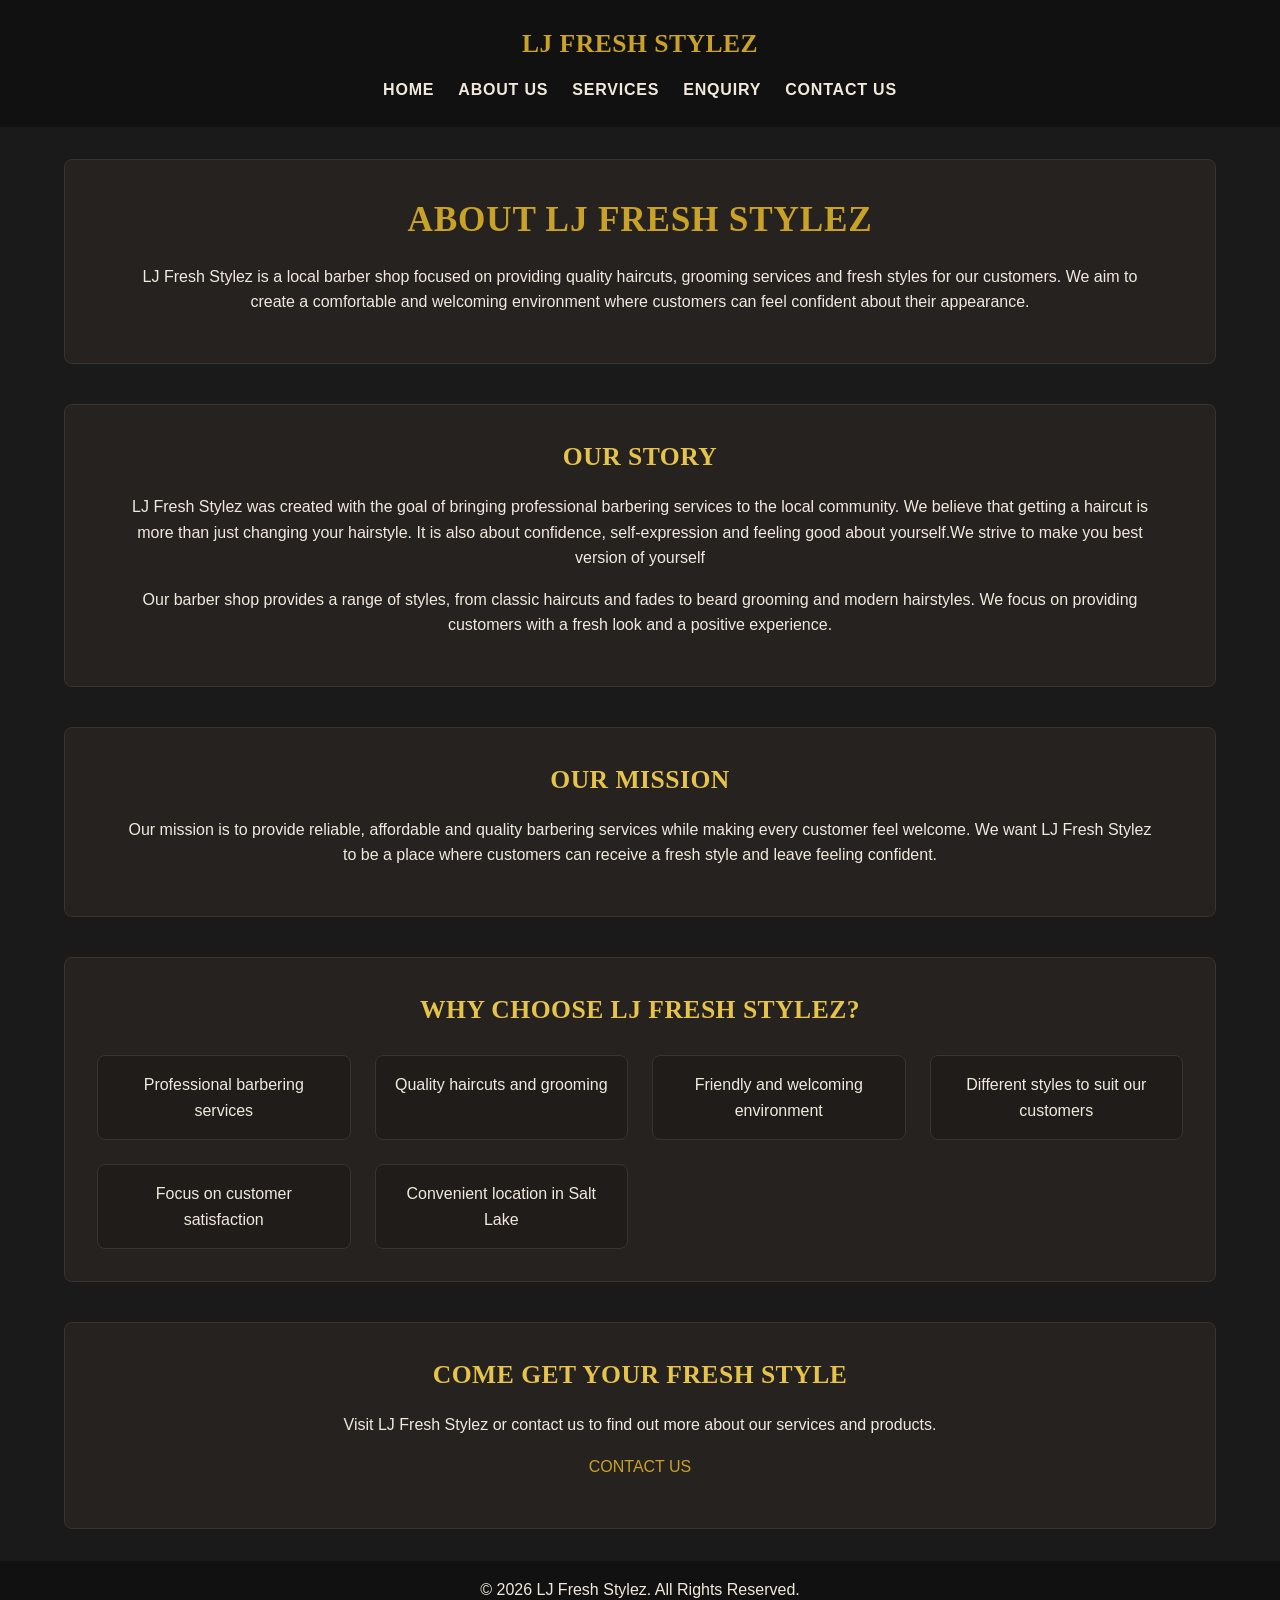
==== pages/about.html @ 86e0bdd3 "fix of small caps fix of bug" ====
<!DOCTYPE html>
<html lang="en">

<head>
    <meta charset="UTF-8">
    <meta name="viewport" content="width=device-width, initial-scale=1.0">
    <title>LJ FRESH STYLEZ | ABOUT US</title>

   <link rel="stylesheet" href="../css/style.css">
</head>

<body>

    <header>

        <!-- Business Name -->
        <h2>LJ FRESH STYLEZ</h2>

        <!-- Navigation links -->
    <nav>

            <a href="../index.html">HOME</a>
            <a href="about.html">ABOUT US</a>
            <a href="services.html">SERVICES</a>
            <a href="enquiry.html">ENQUIRY</a>
            <a href="contact.html">CONTACT US</a>

        </nav>
    </header>

    <!-- Main section -->
    <main>

        <!-- About Introduction -->
        <section>

            <h1>
                ABOUT LJ FRESH STYLEZ
            </h1>

            <p>
                LJ Fresh Stylez is a local barber shop focused on providing
                quality haircuts, grooming services and fresh styles for our
                customers. We aim to create a comfortable and welcoming
                environment where customers can feel confident about their
                appearance.
            </p>

        </section>

        <!-- Our Story -->
        <section>

            <h2>OUR STORY</h2>

            <p>
                LJ Fresh Stylez was created with the goal of bringing
                professional barbering services to the local community.
                We believe that getting a haircut is more than just changing
                your hairstyle. It is also about confidence, self-expression
                and feeling good about yourself.We strive to make you best version of yourself
            </p>

            <p>
                Our barber shop provides a range of styles, from classic
                haircuts and fades to beard grooming and modern hairstyles.
                We focus on providing customers with a fresh look and a
                positive experience.
            </p>

        </section>

        <!-- Our Mission -->
        <section>

            <h2>OUR MISSION</h2>

            <p>
                Our mission is to provide reliable, affordable and quality
                barbering services while making every customer feel welcome.
                We want LJ Fresh Stylez to be a place where customers can
                receive a fresh style and leave feeling confident.
            </p>

        </section>

        <!-- Why Choose Us -->
        <section>

            <h2>WHY CHOOSE LJ FRESH STYLEZ?</h2>

            <ul>
                <li>Professional barbering services</li>
                <li>Quality haircuts and grooming</li>
                <li>Friendly and welcoming environment</li>
                <li>Different styles to suit our customers</li>
                <li>Focus on customer satisfaction</li>
                <li>Convenient location in Salt Lake</li>
            </ul>

        </section>

        <!-- Call to Action -->
        <section>

            <h2>
                COME GET YOUR FRESH STYLE
            </h2>

            <p style="text-align: center;">
                Visit LJ Fresh Stylez or contact us to find out more about
                our services and products.
            </p>

            <p style="text-align: center;">
                <a href="./contact.html">
                    CONTACT US
                </a>
            </p>

        </section>

    </main>

    <!-- Footer -->
    <footer>

        <p>
            &copy; 2026 LJ Fresh Stylez. All Rights Reserved.
        </p>

    </footer>

</body>

</html>
---- css/style.css ----
/* Reset default browser spacing and box model so layout stays predictable */
* {
    box-sizing: border-box;
    margin: 0;
    padding: 0;
}

/* Base font, text colour and background for the whole site */
body {
    font-family: 'Segoe UI', Verdana, sans-serif;
    color: #f1e9dc;
    background-color: #1a1a1a;
    line-height: 1.6;
}

/* Keep images from overflowing their container and scale proportionally */
img {
    max-width: 100%;
    height: auto;
    display: block;
}

/* Remove default link styling and set brand colours */
a {
    text-decoration: none;
    color: #c9a227;
}

/* Change link colour on hover/focus for interactivity */
a:hover,
a:focus {
    color: #e6c34a;
    text-decoration: underline;
}


h1 {
    color: #c9a227;
    text-transform: capitalize;
    font-family: 'Times New Roman', Times, serif;
    text-align: center;
    font-size: 2.2rem;
    letter-spacing: 0.05rem;
    margin-bottom: 1rem;
}
 
/* Style section subheadings, slightly softer gold than h1 */
h2 {
    font-family: 'Times New Roman', Times, serif;
    color: #e6c34a;
    text-align: center;
    font-size: 1.6rem;
    letter-spacing: 0.03rem;
    margin-bottom: 1rem;
}
 
/* Style body text and limit line length for readability */
p {
    color: #f1e9dc;
    font-family: 'Segoe UI', Verdana, sans-serif;
    text-align: center;
    font-size: 1rem;
    max-width: 65rem;
    margin: 0 auto 1rem auto;
}


/* Header layout: stack logo above nav and centre everything */
header {
    display: flex;
    flex-direction: column;
    align-items: center;
    padding: 1.5rem 1rem;
    background-color: #111111;
}
 
header h2 {
    color: #c9a227;
    margin-bottom: 0.75rem;
}
 
/* Navigation links laid out in a row, wrapping on smaller screens */
nav {
    display: flex;
    flex-wrap: wrap;
    justify-content: center;
    gap: 1.5rem;
}
 
nav a {
    color: #f1e9dc;
    font-weight: bold;
    letter-spacing: 0.05rem;
}
 
nav a:hover,
nav a:focus {
    color: #e6c34a;
}
 
/* Stack all page sections vertically with consistent spacing */
main {
    display: flex;
    flex-direction: column;
    gap: 2.5rem;
    max-width: 75rem;
    margin: 2rem auto;
    padding: 0 1.5rem;
}
 
/* Give each section a card-style appearance against the dark background */
section {
    background-color: #262220;
    border-radius: 0.5rem;
    padding: 2rem;
    border: 1px solid #3a332e;
}
 
/* Turn service/grooming lists into a responsive grid of cards */
section ul {
    list-style: none;
    display: grid;
    grid-template-columns: repeat(auto-fit, minmax(220px, 1fr));
    gap: 1.5rem;
    margin-top: 1.5rem;
}
 
/* Style each service card */
section ul li {
    text-align: center;
    background-color: #1f1c1a;
    border-radius: 0.5rem;
    padding: 1rem;
    border: 1px solid #3a332e;
    color: #f1e9dc;
}
 
/* Make service images fill their card width with rounded corners */
section ul li img {
    margin: 0.75rem auto 0 auto;
    border-radius: 0.4rem;
    width: 100%;
}
 
/* Remove card styling for the homepage logo image section */
.image-section {
    text-align: center;
    background: none;
    border: none;
    padding: 0;
}
 
/* Widen the homepage logo while keeping it responsive and centred */
.image-section img {
    width: 100%;
    max-width: 45rem;
    margin: 0 auto;
}
 

/* Stack form fields vertically and centre the form */
form {
    display: flex;
    flex-direction: column;
    max-width: 30rem;
    margin: 0 auto;
    gap: 0.5rem;
}
 
label {
    text-align: left;
    font-weight: bold;
    color: #f1e9dc;
}
 
/* Consistent styling for all input fields */
input,
select,
textarea {
    padding: 0.6rem;
    border: 1px solid #3a332e;
    border-radius: 0.3rem;
    font-family: inherit;
    font-size: 1rem;
    background-color: #1f1c1a;
    color: #f1e9dc;
}
 
/* Highlight the active field with gold accent on focus */
input:focus,
select:focus,
textarea:focus {
    outline: none;
    border-color: #c9a227;
    box-shadow: 0 0 0 2px rgba(201, 162, 39, 0.3);
}
 
/* Style submit/reset buttons and add a hover transition */
input[type="submit"],
input[type="reset"] {
    cursor: pointer;
    background-color: #c9a227;
    color: #1a1a1a;
    border: none;
    font-weight: bold;
    padding: 0.75rem;
    margin-top: 0.5rem;
    transition: background-color 0.2s ease-in-out;
}
 
input[type="submit"]:hover,
input[type="reset"]:hover {
    background-color: #e6c34a;
}
 
address {
    text-align: center;
    font-style: normal;
    margin-bottom: 1rem;
    color: #f1e9dc;
}
 
/* Keep the embedded map responsive within its container */
iframe {
    display: block;
    margin: 0 auto;
    max-width: 100%;
    border-radius: 0.4rem;
    border: 1px solid #3a332e;
}
 
/* Match footer styling to the header for visual consistency */
footer {
    text-align: center;
    background-color: #111111;
    color: #f1e9dc;
    padding: 1rem;
    margin-top: 2rem;
}


/* Tablet breakpoint: stack nav vertically and reduce heading sizes */
@media (max-width: 48rem) {
    nav {
        gap: 1rem;
        flex-direction: column;
        align-items: center;
    }
 
    h1 {
        font-size: 1.8rem;
    }
 
    h2 {
        font-size: 1.4rem;
    }
 
    section {
        padding: 1.25rem;
    }
}
 
/* Mobile breakpoint: shrink headings further and stack services grid */
@media (max-width: 30rem) {
    header h2 {
        font-size: 1.3rem;
    }
 
    h1 {
        font-size: 1.5rem;
    }
 
    form {
        max-width: 100%;
    }
 
    section ul {
        grid-template-columns: 1fr;
    }
}
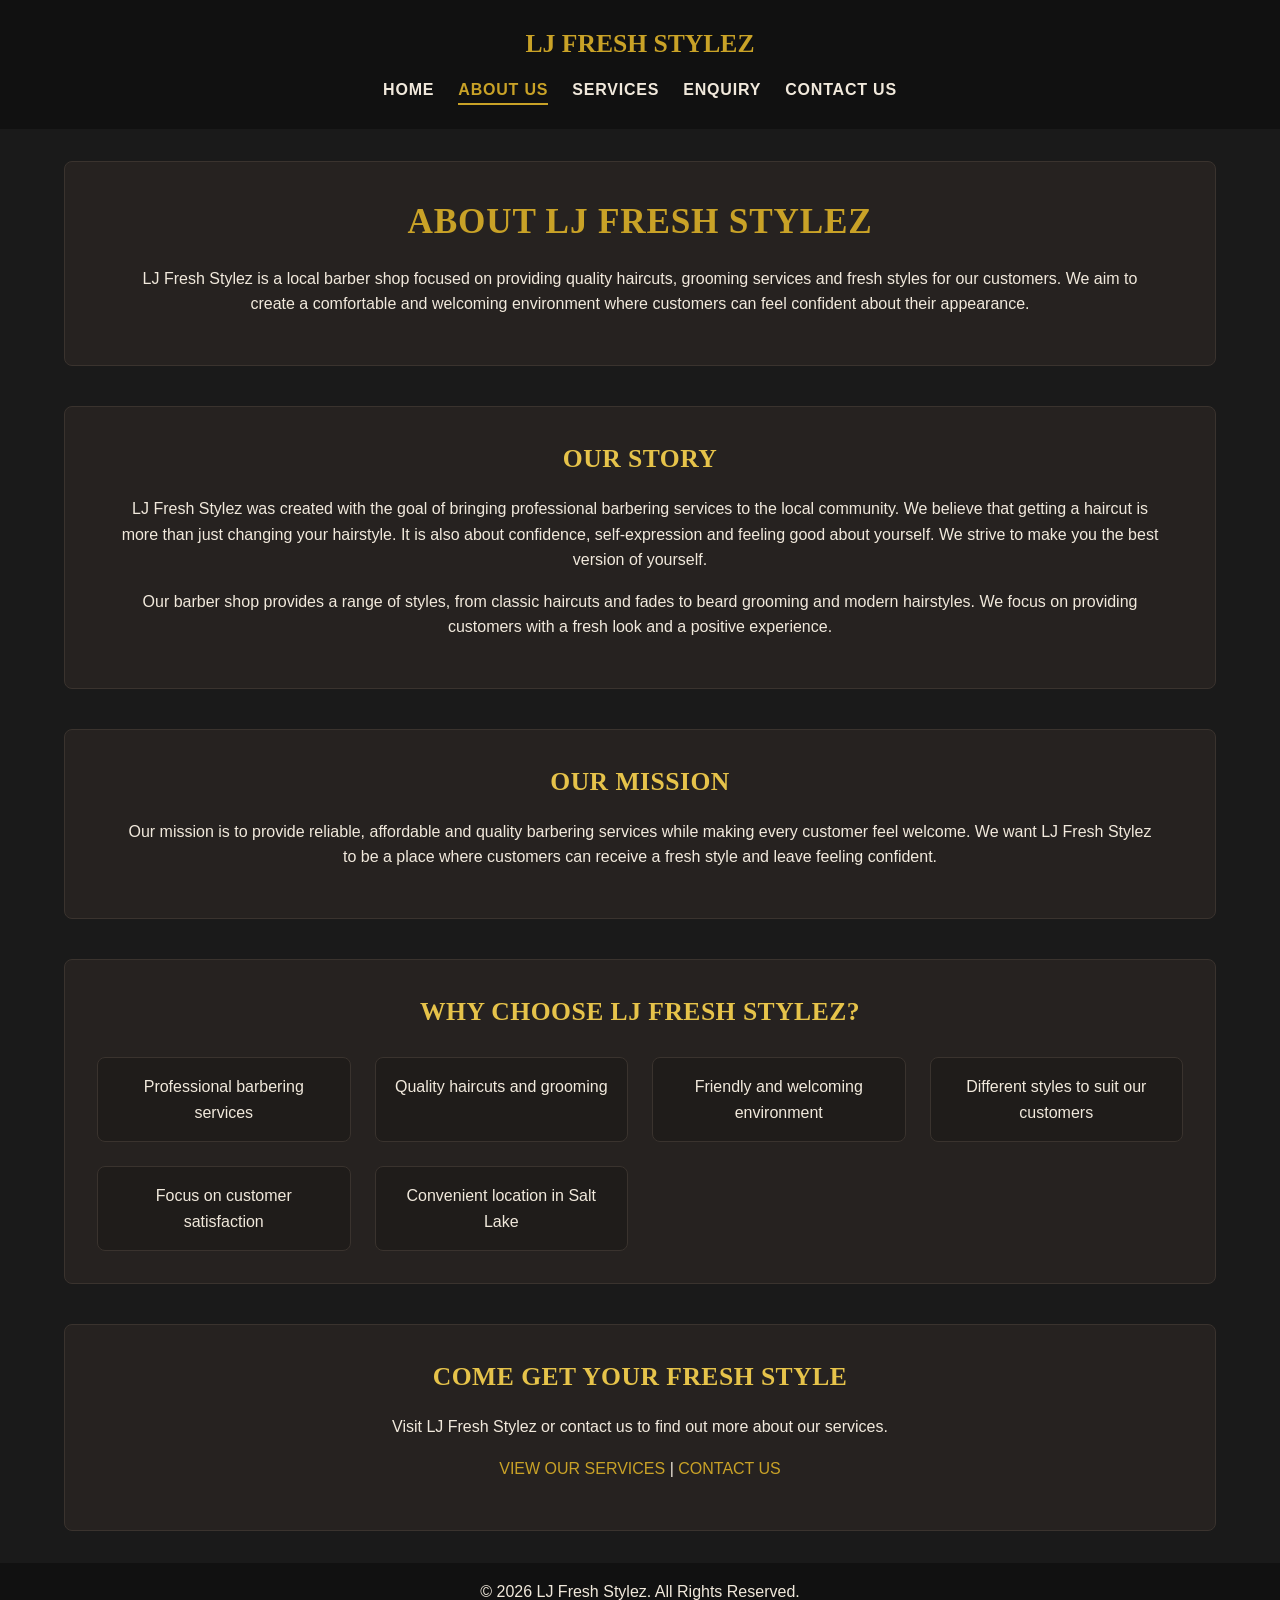
==== commit 6b4a7bc8: "fixed files Part 3 requirements" ====
--- a/pages/about.html
+++ b/pages/about.html
@@ -4,39 +4,39 @@
 <head>
     <meta charset="UTF-8">
     <meta name="viewport" content="width=device-width, initial-scale=1.0">
-    <title>LJ FRESH STYLEZ | ABOUT US</title>
+    <meta name="description" content="Learn about LJ Fresh Stylez, a local barber shop in Salt Lake, Gqeberha offering quality fade haircuts, classic cuts and beard grooming.">
+    <title>LJ FRESH STYLEZ | ABOUT OUR BARBER SHOP</title>
 
-   <link rel="stylesheet" href="../css/style.css">
+    <!-- PART 3 (SEO): canonical, favicon, Open Graph -->
+    <link rel="canonical" href="https://YOUR-SITE-URL/pages/about.html">
+    <link rel="icon" href="../images/barbershop-Logo.png.png">
+    <meta property="og:type" content="website">
+    <meta property="og:title" content="About Us | LJ Fresh Stylez">
+    <meta property="og:description" content="Our story, mission and values: a local barber shop in Salt Lake, Gqeberha.">
+    <meta property="og:url" content="https://YOUR-SITE-URL/pages/about.html">
+    <meta property="og:image" content="https://YOUR-SITE-URL/images/barbershop-Logo.png.png">
+
+    <link rel="stylesheet" href="../css/style.css">
 </head>
 
 <body>
 
     <header>
+        <p class="logo">LJ FRESH STYLEZ</p>
 
-        <!-- Business Name -->
-        <h2>LJ FRESH STYLEZ</h2>
-
-        <!-- Navigation links -->
-    <nav>
-
+        <nav>
             <a href="../index.html">HOME</a>
-            <a href="about.html">ABOUT US</a>
+            <a href="about.html" aria-current="page">ABOUT US</a>
             <a href="services.html">SERVICES</a>
             <a href="enquiry.html">ENQUIRY</a>
             <a href="contact.html">CONTACT US</a>
-
         </nav>
     </header>
 
-    <!-- Main section -->
     <main>
 
-        <!-- About Introduction -->
         <section>
-
-            <h1>
-                ABOUT LJ FRESH STYLEZ
-            </h1>
+            <h1>ABOUT LJ FRESH STYLEZ</h1>
 
             <p>
                 LJ Fresh Stylez is a local barber shop focused on providing
@@ -45,12 +45,9 @@
                 environment where customers can feel confident about their
                 appearance.
             </p>
-
         </section>
 
-        <!-- Our Story -->
         <section>
-
             <h2>OUR STORY</h2>
 
             <p>
@@ -58,7 +55,8 @@
                 professional barbering services to the local community.
                 We believe that getting a haircut is more than just changing
                 your hairstyle. It is also about confidence, self-expression
-                and feeling good about yourself.We strive to make you best version of yourself
+                and feeling good about yourself. We strive to make you the
+                best version of yourself.
             </p>
 
             <p>
@@ -67,12 +65,9 @@
                 We focus on providing customers with a fresh look and a
                 positive experience.
             </p>
-
         </section>
 
-        <!-- Our Mission -->
         <section>
-
             <h2>OUR MISSION</h2>
 
             <p>
@@ -81,12 +76,9 @@
                 We want LJ Fresh Stylez to be a place where customers can
                 receive a fresh style and leave feeling confident.
             </p>
-
         </section>
 
-        <!-- Why Choose Us -->
         <section>
-
             <h2>WHY CHOOSE LJ FRESH STYLEZ?</h2>
 
             <ul>
@@ -97,40 +89,30 @@
                 <li>Focus on customer satisfaction</li>
                 <li>Convenient location in Salt Lake</li>
             </ul>
-
         </section>
 
-        <!-- Call to Action -->
         <section>
+            <h2>COME GET YOUR FRESH STYLE</h2>
 
-            <h2>
-                COME GET YOUR FRESH STYLE
-            </h2>
-
-            <p style="text-align: center;">
+            <p>
                 Visit LJ Fresh Stylez or contact us to find out more about
-                our services and products.
+                our services.
             </p>
 
-            <p style="text-align: center;">
-                <a href="./contact.html">
-                    CONTACT US
-                </a>
+            <p class="cta">
+                <a href="services.html">VIEW OUR SERVICES</a>
+                |
+                <a href="contact.html">CONTACT US</a>
             </p>
-
         </section>
 
     </main>
 
-    <!-- Footer -->
     <footer>
-
-        <p>
-            &copy; 2026 LJ Fresh Stylez. All Rights Reserved.
-        </p>
-
+        <p>&copy; 2026 LJ Fresh Stylez. All Rights Reserved.</p>
     </footer>
 
+    <script src="../js/main.js" defer></script>
 </body>
 
 </html>
--- a/css/style.css
+++ b/css/style.css
@@ -1,11 +1,10 @@
-/* Reset default browser spacing and box model so layout stays predictable */
+/* ===== Reset and base ===== */
 * {
     box-sizing: border-box;
     margin: 0;
     padding: 0;
 }
 
-/* Base font, text colour and background for the whole site */
 body {
     font-family: 'Segoe UI', Verdana, sans-serif;
     color: #f1e9dc;
@@ -13,27 +12,28 @@
     line-height: 1.6;
 }
 
-/* Keep images from overflowing their container and scale proportionally */
 img {
     max-width: 100%;
     height: auto;
     display: block;
 }
 
-/* Remove default link styling and set brand colours */
+[hidden] {
+    display: none !important;
+}
+
 a {
     text-decoration: none;
     color: #c9a227;
 }
 
-/* Change link colour on hover/focus for interactivity */
 a:hover,
 a:focus {
     color: #e6c34a;
     text-decoration: underline;
 }
 
-
+/* ===== Typography ===== */
 h1 {
     color: #c9a227;
     text-transform: capitalize;
@@ -43,8 +43,7 @@
     letter-spacing: 0.05rem;
     margin-bottom: 1rem;
 }
- 
-/* Style section subheadings, slightly softer gold than h1 */
+
 h2 {
     font-family: 'Times New Roman', Times, serif;
     color: #e6c34a;
@@ -53,8 +52,7 @@
     letter-spacing: 0.03rem;
     margin-bottom: 1rem;
 }
- 
-/* Style body text and limit line length for readability */
+
 p {
     color: #f1e9dc;
     font-family: 'Segoe UI', Verdana, sans-serif;
@@ -64,8 +62,11 @@
     margin: 0 auto 1rem auto;
 }
 
-
-/* Header layout: stack logo above nav and centre everything */
+.cta {
+    text-align: center;
+}
+
+/* ===== Header and navigation ===== */
 header {
     display: flex;
     flex-direction: column;
@@ -73,32 +74,41 @@
     padding: 1.5rem 1rem;
     background-color: #111111;
 }
- 
-header h2 {
+
+.logo {
+    font-family: 'Times New Roman', Times, serif;
+    font-size: 1.6rem;
+    font-weight: bold;
     color: #c9a227;
     margin-bottom: 0.75rem;
 }
- 
-/* Navigation links laid out in a row, wrapping on smaller screens */
+
 nav {
     display: flex;
     flex-wrap: wrap;
     justify-content: center;
     gap: 1.5rem;
 }
- 
+
 nav a {
     color: #f1e9dc;
     font-weight: bold;
     letter-spacing: 0.05rem;
-}
- 
+    transition: color 0.2s ease, transform 0.2s ease;
+}
+
 nav a:hover,
 nav a:focus {
     color: #e6c34a;
-}
- 
-/* Stack all page sections vertically with consistent spacing */
+    transform: translateY(-2px);
+}
+
+nav a[aria-current="page"] {
+    color: #c9a227;
+    border-bottom: 2px solid #c9a227;
+}
+
+/* ===== Page layout ===== */
 main {
     display: flex;
     flex-direction: column;
@@ -106,17 +116,21 @@
     max-width: 75rem;
     margin: 2rem auto;
     padding: 0 1.5rem;
-}
- 
-/* Give each section a card-style appearance against the dark background */
+    animation: fadeIn 0.6s ease-in;
+}
+
+@keyframes fadeIn {
+    from { opacity: 0; transform: translateY(10px); }
+    to   { opacity: 1; transform: none; }
+}
+
 section {
     background-color: #262220;
     border-radius: 0.5rem;
     padding: 2rem;
     border: 1px solid #3a332e;
 }
- 
-/* Turn service/grooming lists into a responsive grid of cards */
+
 section ul {
     list-style: none;
     display: grid;
@@ -124,8 +138,7 @@
     gap: 1.5rem;
     margin-top: 1.5rem;
 }
- 
-/* Style each service card */
+
 section ul li {
     text-align: center;
     background-color: #1f1c1a;
@@ -134,59 +147,60 @@
     border: 1px solid #3a332e;
     color: #f1e9dc;
 }
- 
-/* Make service images fill their card width with rounded corners */
-section ul li img {
-    margin: 0.75rem auto 0 auto;
-    border-radius: 0.4rem;
-    width: 100%;
-}
- 
-/* Remove card styling for the homepage logo image section */
+
 .image-section {
     text-align: center;
     background: none;
     border: none;
     padding: 0;
 }
- 
-/* Widen the homepage logo while keeping it responsive and centred */
+
 .image-section img {
     width: 100%;
     max-width: 45rem;
     margin: 0 auto;
 }
- 
-
-/* Stack form fields vertically and centre the form */
+
+footer {
+    text-align: center;
+    background-color: #111111;
+    color: #f1e9dc;
+    padding: 1rem;
+    margin-top: 2rem;
+}
+
+/* ===== Forms ===== */
 form {
     display: flex;
     flex-direction: column;
-    max-width: 30rem;
-    margin: 0 auto;
-    gap: 0.5rem;
-}
- 
+    max-width: 600px;
+    margin: 20px auto;
+    padding: 25px;
+    gap: 0.25rem;
+}
+
 label {
+    display: block;
     text-align: left;
     font-weight: bold;
     color: #f1e9dc;
-}
- 
-/* Consistent styling for all input fields */
+    margin-top: 0.75rem;
+    margin-bottom: 0.25rem;
+}
+
 input,
 select,
 textarea {
-    padding: 0.6rem;
-    border: 1px solid #3a332e;
-    border-radius: 0.3rem;
+    width: 100%;
+    padding: 12px;
+    border: 1px solid #555;
+    border-radius: 5px;
     font-family: inherit;
     font-size: 1rem;
     background-color: #1f1c1a;
     color: #f1e9dc;
 }
- 
-/* Highlight the active field with gold accent on focus */
+
 input:focus,
 select:focus,
 textarea:focus {
@@ -194,88 +208,233 @@
     border-color: #c9a227;
     box-shadow: 0 0 0 2px rgba(201, 162, 39, 0.3);
 }
- 
-/* Style submit/reset buttons and add a hover transition */
-input[type="submit"],
-input[type="reset"] {
+
+textarea {
+    resize: vertical;
+}
+
+form button {
+    margin-top: 20px;
+    padding: 12px 20px;
+    background-color: #c9a227;
+    color: #1f1c1a;
+    border: none;
+    border-radius: 5px;
     cursor: pointer;
-    background-color: #c9a227;
-    color: #1a1a1a;
-    border: none;
-    font-weight: bold;
-    padding: 0.75rem;
-    margin-top: 0.5rem;
-    transition: background-color 0.2s ease-in-out;
-}
- 
-input[type="submit"]:hover,
-input[type="reset"]:hover {
-    background-color: #e6c34a;
-}
- 
+    font-weight: bold;
+    transition: opacity 0.2s ease, transform 0.2s ease;
+}
+
+form button:hover {
+    opacity: 0.85;
+    transform: scale(1.03);
+}
+
+.error {
+    display: block;
+    color: #ff8a80;
+    font-size: 0.9rem;
+    min-height: 1.1rem;
+}
+
+.form-response {
+    max-width: 600px;
+    margin: 1rem auto 0 auto;
+    padding: 1rem;
+    border: 1px solid #c9a227;
+    border-radius: 0.5rem;
+    text-align: center;
+}
+
+/* ===== Contact details and map ===== */
 address {
     text-align: center;
     font-style: normal;
     margin-bottom: 1rem;
     color: #f1e9dc;
 }
- 
-/* Keep the embedded map responsive within its container */
-iframe {
-    display: block;
-    margin: 0 auto;
-    max-width: 100%;
-    border-radius: 0.4rem;
+
+.map-container {
+    background-color: #1f1c1a;
+    border: 2px solid #c9a227;
+    border-radius: 0.5rem;
+    padding: 0.75rem;
+    width: 100%;
+    max-width: 50rem;
+    margin: 1.25rem auto 1rem auto;
+    box-shadow: 0 4px 12px rgba(0, 0, 0, 0.4);
+}
+
+#map {
+    width: 100%;
+    height: 25rem;
+    border-radius: 0.5rem;
+}
+
+/* ===== Services page ===== */
+.service-controls {
+    display: flex;
+    flex-wrap: wrap;
+    gap: 0.75rem;
+    align-items: center;
+    margin-bottom: 1.5rem;
+}
+
+.service-controls label {
+    margin: 0;
+}
+
+.service-controls input,
+.service-controls select {
+    width: auto;
+    padding: 0.6rem;
+}
+
+#services-list {
+    display: grid;
+    grid-template-columns: repeat(auto-fit, minmax(14rem, 1fr));
+    gap: 1.5rem;
+}
+
+.service-card {
+    display: flex;
+    flex-direction: column;
+    background-color: #1f1c1a;
     border: 1px solid #3a332e;
-}
- 
-/* Match footer styling to the header for visual consistency */
-footer {
-    text-align: center;
-    background-color: #111111;
-    color: #f1e9dc;
+    border-radius: 0.5rem;
     padding: 1rem;
-    margin-top: 2rem;
-}
-
-
-/* Tablet breakpoint: stack nav vertically and reduce heading sizes */
+    text-align: center;
+    transition: transform 0.3s ease, box-shadow 0.3s ease;
+}
+
+.service-card:hover {
+    transform: translateY(-0.25rem);
+    box-shadow: 0 0.5rem 1rem rgba(0, 0, 0, 0.3);
+}
+
+.service-card img {
+    width: 100%;
+    aspect-ratio: 4 / 5;         /* same shape for every photo */
+    object-fit: cover;           /* fill the box, small crop */
+    object-position: center top; /* keeps faces and heads in view */
+    border-radius: 6px;
+    cursor: zoom-in;
+}
+
+.service-card h3 {
+    color: #e6c34a;
+    margin: 0.5rem 0;
+}
+
+.service-card p {
+    margin-bottom: 0.5rem;
+}
+
+.service-card a {
+    margin-top: auto;            /* pushes the link to the bottom of the card */
+}
+
+.service-category {
+    font-size: 0.85rem;
+    opacity: 0.7;
+}
+
+.service-price {
+    font-weight: bold;
+}
+
+/* ===== FAQ accordion ===== */
+details {
+    background: #1f1c1a;
+    border: 1px solid #3a332e;
+    border-radius: 0.5rem;
+    padding: 0.75rem 1rem;
+    margin-bottom: 0.75rem;
+}
+
+summary {
+    cursor: pointer;
+    font-weight: bold;
+    color: #e6c34a;
+}
+
+details p {
+    margin-top: 0.75rem;
+    text-align: left;
+}
+
+/* ---------- Part 3: gallery and lightbox ---------- */
+.gallery {
+  display: grid;
+  grid-template-columns: repeat(auto-fill, minmax(12rem, 1fr));
+  gap: 1rem;
+}
+
+.gallery img {
+  width: 100%;
+  aspect-ratio: 4 / 3;
+  object-fit: cover;
+  border-radius: 0.5rem;
+  cursor: zoom-in;
+  transition: transform 0.3s ease;
+}
+
+.gallery img:hover {
+  transform: scale(1.04);
+}
+
+.lightbox {
+  position: fixed;
+  inset: 0;
+  background: rgba(0, 0, 0, 0.9);
+  z-index: 1000;
+  display: flex;
+  align-items: center;
+  justify-content: center;
+  cursor: zoom-out;
+}
+
+.lightbox[hidden] {
+  display: none;
+}
+
+.lightbox img {
+  max-width: 90vw;
+  max-height: 90vh;
+  object-fit: contain;
+  border-radius: 0.5rem;
+}
+
+/* ===== Tablet ===== */
 @media (max-width: 48rem) {
     nav {
         gap: 1rem;
         flex-direction: column;
         align-items: center;
     }
- 
-    h1 {
-        font-size: 1.8rem;
-    }
- 
-    h2 {
-        font-size: 1.4rem;
-    }
- 
-    section {
-        padding: 1.25rem;
-    }
-}
- 
-/* Mobile breakpoint: shrink headings further and stack services grid */
+
+    h1 { font-size: 1.8rem; }
+    h2 { font-size: 1.4rem; }
+
+    section { padding: 1.25rem; }
+}
+
+/* ===== Mobile ===== */
 @media (max-width: 30rem) {
-    header h2 {
-        font-size: 1.3rem;
-    }
- 
-    h1 {
-        font-size: 1.5rem;
-    }
- 
+    .logo { font-size: 1.3rem; }
+
+    h1 { font-size: 1.5rem; }
+
     form {
         max-width: 100%;
+        padding: 10px;
     }
- 
+
     section ul {
         grid-template-columns: 1fr;
     }
-}
- +
+    #map {
+        height: 18rem;
+    }
+}
